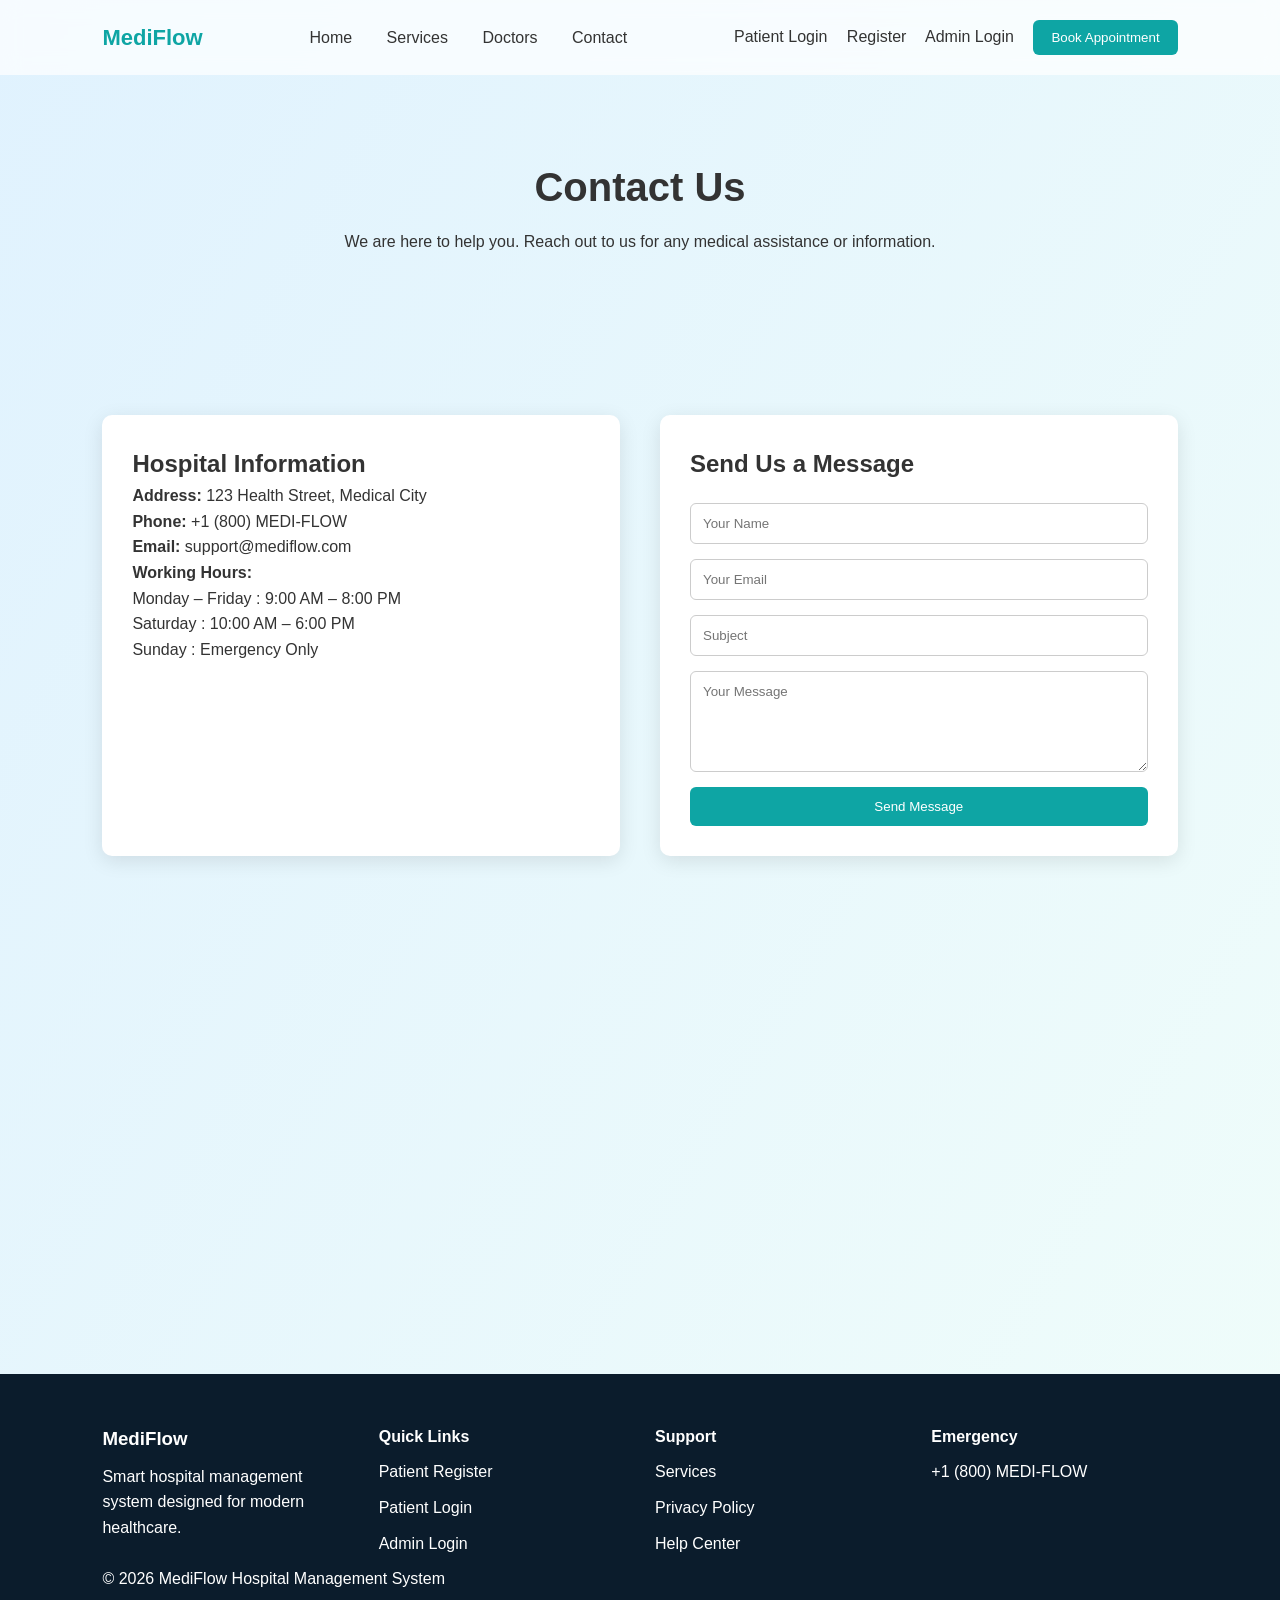
==== contact.html @ 73a63643 "Add files via upload" ====
<!DOCTYPE html>
<html lang="en">

<head>

<meta charset="UTF-8">
<meta name="viewport" content="width=device-width, initial-scale=1.0">

<title>Contact Us - MediFlow Hospital</title>

<link rel="stylesheet" href="style3.css">

</head>

<body>


<!-- NAVBAR -->

<header class="navbar">

<div class="logo">MediFlow</div>

<nav id="navMenu">

<a href="index.html">Home</a>
<a href="services.html">Services</a>
<a href="doctors.html">Doctors</a>
<a href="contact.html">Contact</a>

</nav>

<div class="nav-right">

<a href="patientLogin.jsp">Patient Login</a>
<a href="patientRegister.jsp">Register</a>
<a href="admin-login.html">Admin Login</a>

<button onclick="location.href='appointment.html'">Book Appointment</button>

</div>

</header>



<!-- PAGE HEADER -->

<section class="page-header">

<h1>Contact Us</h1>

<p>
We are here to help you. Reach out to us for any medical assistance or information.
</p>

</section>



<!-- CONTACT SECTION -->

<section class="contact-container">

<div class="contact-info">

<h2>Hospital Information</h2>

<p><strong>Address:</strong> 123 Health Street, Medical City</p>

<p><strong>Phone:</strong> +1 (800) MEDI-FLOW</p>

<p><strong>Email:</strong> support@mediflow.com</p>

<p><strong>Working Hours:</strong></p>

<p>Monday – Friday : 9:00 AM – 8:00 PM</p>
<p>Saturday : 10:00 AM – 6:00 PM</p>
<p>Sunday : Emergency Only</p>

</div>



<div class="contact-form">

<h2>Send Us a Message</h2>

<form>

<input type="text" placeholder="Your Name" required>

<input type="email" placeholder="Your Email" required>

<input type="text" placeholder="Subject">

<textarea placeholder="Your Message" rows="5"></textarea>

<button type="submit">Send Message</button>

</form>

</div>

</section>



<!-- MAP -->

<section class="map">

<iframe 
src="https://www.google.com/maps?q=hospital&output=embed"
width="100%" 
height="350" 
style="border:0;">
</iframe>

</section>



<!-- FOOTER -->

<footer>

<div class="footer-grid">

<div>

<h3>MediFlow</h3>

<p>
Smart hospital management system designed for modern healthcare.
</p>

</div>


<div>

<h4>Quick Links</h4>

<p><a href="patient-register.html">Patient Register</a></p>
<p><a href="patient-login.html">Patient Login</a></p>
<p><a href="admin-login.html">Admin Login</a></p>

</div>


<div>

<h4>Support</h4>

<p><a href="services.html">Services</a></p>
<p>Privacy Policy</p>
<p>Help Center</p>

</div>


<div>

<h4>Emergency</h4>

<p>+1 (800) MEDI-FLOW</p>

</div>

</div>


<p class="copyright">
© 2026 MediFlow Hospital Management System
</p>

</footer>

</body>

</html>
---- style3.css ----
/* GLOBAL RESET */

*{
margin:0;
padding:0;
box-sizing:border-box;
font-family:Arial, Helvetica, sans-serif;
}

body{
background:linear-gradient(120deg,#e0f2fe,#f0fdfa);
color:#333;
line-height:1.6;
}



/* NAVBAR */

.navbar{
display:flex;
justify-content:space-between;
align-items:center;
padding:20px 8%;
background:rgba(255,255,255,0.7);
backdrop-filter:blur(10px);
position:sticky;
top:0;
z-index:1000;
}

.logo{
font-size:22px;
font-weight:bold;
color:#0ea5a4;
}

nav a{
margin:0 15px;
text-decoration:none;
color:#333;
font-weight:500;
}

nav a:hover{
color:#0ea5a4;
}

.nav-right a{
margin-right:15px;
text-decoration:none;
color:#333;
}

.nav-right button{
padding:10px 18px;
background:#0ea5a4;
border:none;
border-radius:6px;
color:white;
cursor:pointer;
}



/* HERO SECTION */

.hero{
height:80vh;
display:flex;
justify-content:center;
align-items:center;
text-align:center;
padding:20px;
}

.hero h1{
font-size:50px;
margin-bottom:20px;
}

.hero span{
color:#0ea5a4;
}

.hero p{
max-width:600px;
margin:auto;
}

.hero-buttons{
margin-top:25px;
}

.main-btn{
padding:14px 28px;
border:none;
background:#0ea5a4;
color:white;
border-radius:8px;
cursor:pointer;
margin-right:10px;
transition:0.3s;
}

.secondary-btn{
padding:14px 28px;
border:none;
background:white;
border-radius:8px;
cursor:pointer;
}

.main-btn:hover{
transform:scale(1.05);
}



/* STATS */

.stats{
display:flex;
justify-content:center;
gap:40px;
padding:50px 20px;
}

.stat-box{
background:white;
padding:30px;
border-radius:10px;
text-align:center;
box-shadow:0 5px 20px rgba(0,0,0,0.1);
}

.stat-box h2{
color:#0ea5a4;
font-size:32px;
}



/* SERVICES */

.services{
padding:80px 8%;
text-align:center;
}

.subtitle{
margin-top:10px;
margin-bottom:40px;
color:#555;
}

.service-grid{
display:grid;
grid-template-columns:repeat(4,1fr);
gap:25px;
margin-top:40px;
}

.glass-card{
padding:30px;
border-radius:15px;
background:rgba(255,255,255,0.5);
backdrop-filter:blur(12px);
border:1px solid rgba(255,255,255,0.3);
transition:0.3s;
}

.glass-card:hover{
transform:translateY(-10px);
box-shadow:0 10px 30px rgba(0,0,0,0.1);
}



/* DOCTORS */

.doctors{
padding:80px 8%;
text-align:center;
}

.doctor-grid{
display:grid;
grid-template-columns:repeat(3,1fr);
gap:30px;
margin-top:40px;
}

.doctor-card{
background:white;
border-radius:12px;
overflow:hidden;
box-shadow:0 5px 20px rgba(0,0,0,0.1);
transition:0.3s;
}

.doctor-card:hover{
transform:translateY(-10px);
}

.doctor-card img{
width:100%;
height:220px;
object-fit:cover;
}

.doctor-card h3{
margin-top:10px;
}

.doctor-card p{
color:#777;
}

.doctor-card button{
margin:15px;
padding:10px 20px;
background:#0ea5a4;
color:white;
border:none;
border-radius:6px;
cursor:pointer;
}



/* PAGE HEADER */

.page-header{
text-align:center;
padding:80px 20px;
}

.page-header h1{
font-size:40px;
margin-bottom:10px;
}



/* APPOINTMENT */

.appointment{
padding:80px 8%;
text-align:center;
}

form{
max-width:500px;
margin:auto;
display:flex;
flex-direction:column;
gap:15px;
margin-top:30px;
}

input,select,textarea{
padding:12px;
border-radius:6px;
border:1px solid #ccc;
}

form button{
background:#0ea5a4;
color:white;
padding:12px;
border:none;
border-radius:6px;
cursor:pointer;
}



/* CONTACT */

.contact-container{
display:flex;
justify-content:space-between;
padding:80px 8%;
gap:40px;
}

.contact-info{
flex:1;
background:white;
padding:30px;
border-radius:10px;
box-shadow:0 5px 20px rgba(0,0,0,0.1);
}

.contact-form{
flex:1;
background:white;
padding:30px;
border-radius:10px;
box-shadow:0 5px 20px rgba(0,0,0,0.1);
}

.contact-form form{
display:flex;
flex-direction:column;
gap:15px;
margin-top:20px;
}

.contact-form button{
background:#0ea5a4;
color:white;
padding:12px;
border:none;
border-radius:6px;
cursor:pointer;
}



/* MAP */

.map{
padding:40px 8%;
}

.map iframe{
border-radius:10px;
}



/* CTA */

.cta{
text-align:center;
padding:80px;
background:#f4f7f9;
}

.cta button{
padding:14px 28px;
border:none;
background:#0ea5a4;
color:white;
border-radius:8px;
cursor:pointer;
margin-top:20px;
}



/* FOOTER */

footer{
background:#0b1c2c;
color:white;
padding:50px 8%;
}

.footer-grid{
display:grid;
grid-template-columns:repeat(4,1fr);
gap:30px;
}

.footer-grid a{
color:white;
text-decoration:none;
}

.footer-grid a:hover{
text-decoration:underline;
}

footer p{
margin-top:10px;
}

copyright{
text-align:center;
display:block;
margin-top:30px;
}



/* RESPONSIVE DESIGN */

@media(max-width:900px){

.service-grid{
grid-template-columns:1fr 1fr;
}

.doctor-grid{
grid-template-columns:1fr;
}

.stats{
flex-direction:column;
align-items:center;
}

.contact-container{
flex-direction:column;
}

.navbar{
flex-direction:column;
gap:10px;
}

nav{
text-align:center;
}

}
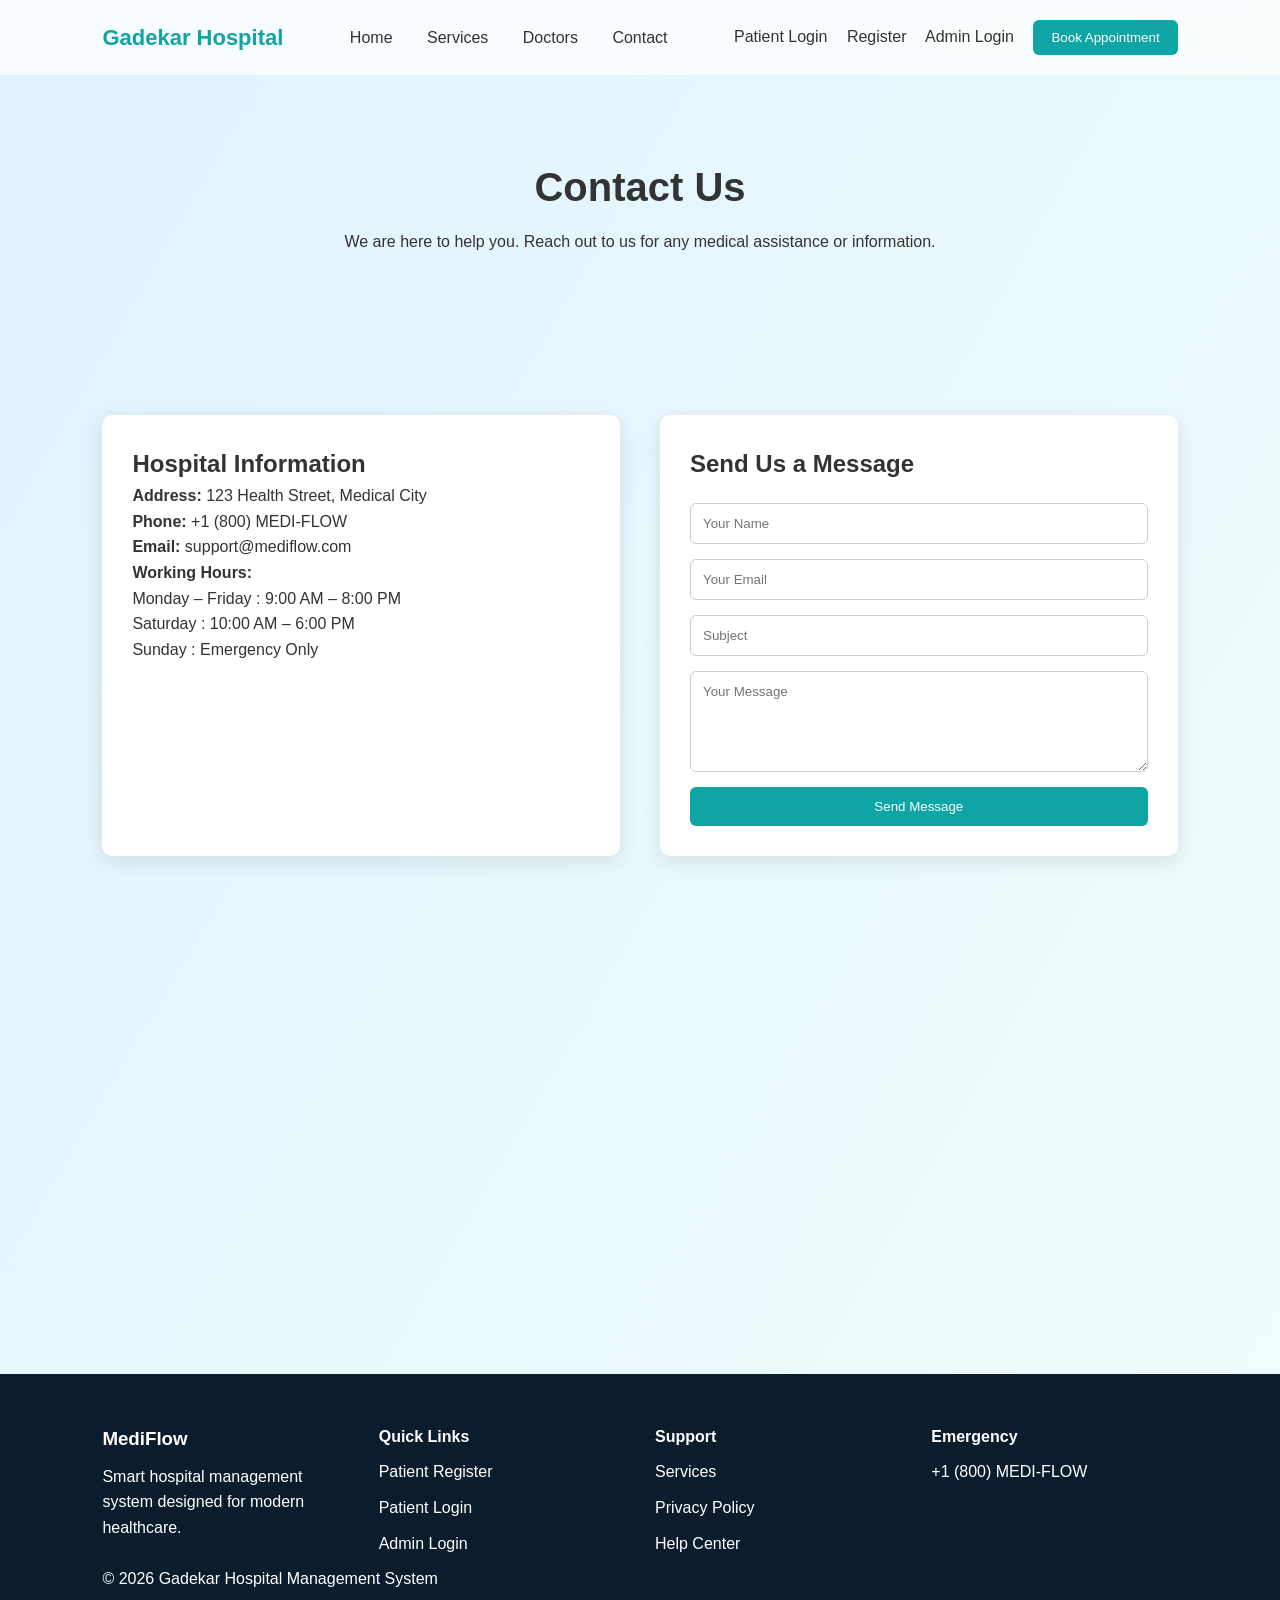
==== commit 3163b2ff: "Update contact.html" ====
--- a/contact.html
+++ b/contact.html
@@ -6,7 +6,7 @@
 <meta charset="UTF-8">
 <meta name="viewport" content="width=device-width, initial-scale=1.0">
 
-<title>Contact Us - MediFlow Hospital</title>
+<title>Contact Us - Gadekar Hospital</title>
 
 <link rel="stylesheet" href="style3.css">
 
@@ -19,7 +19,7 @@
 
 <header class="navbar">
 
-<div class="logo">MediFlow</div>
+<div class="logo">Gadekar Hospital</div>
 
 <nav id="navMenu">
 
@@ -172,11 +172,11 @@
 
 
 <p class="copyright">
-© 2026 MediFlow Hospital Management System
+© 2026 Gadekar Hospital Management System
 </p>
 
 </footer>
 
 </body>
 
-</html>+</html>
